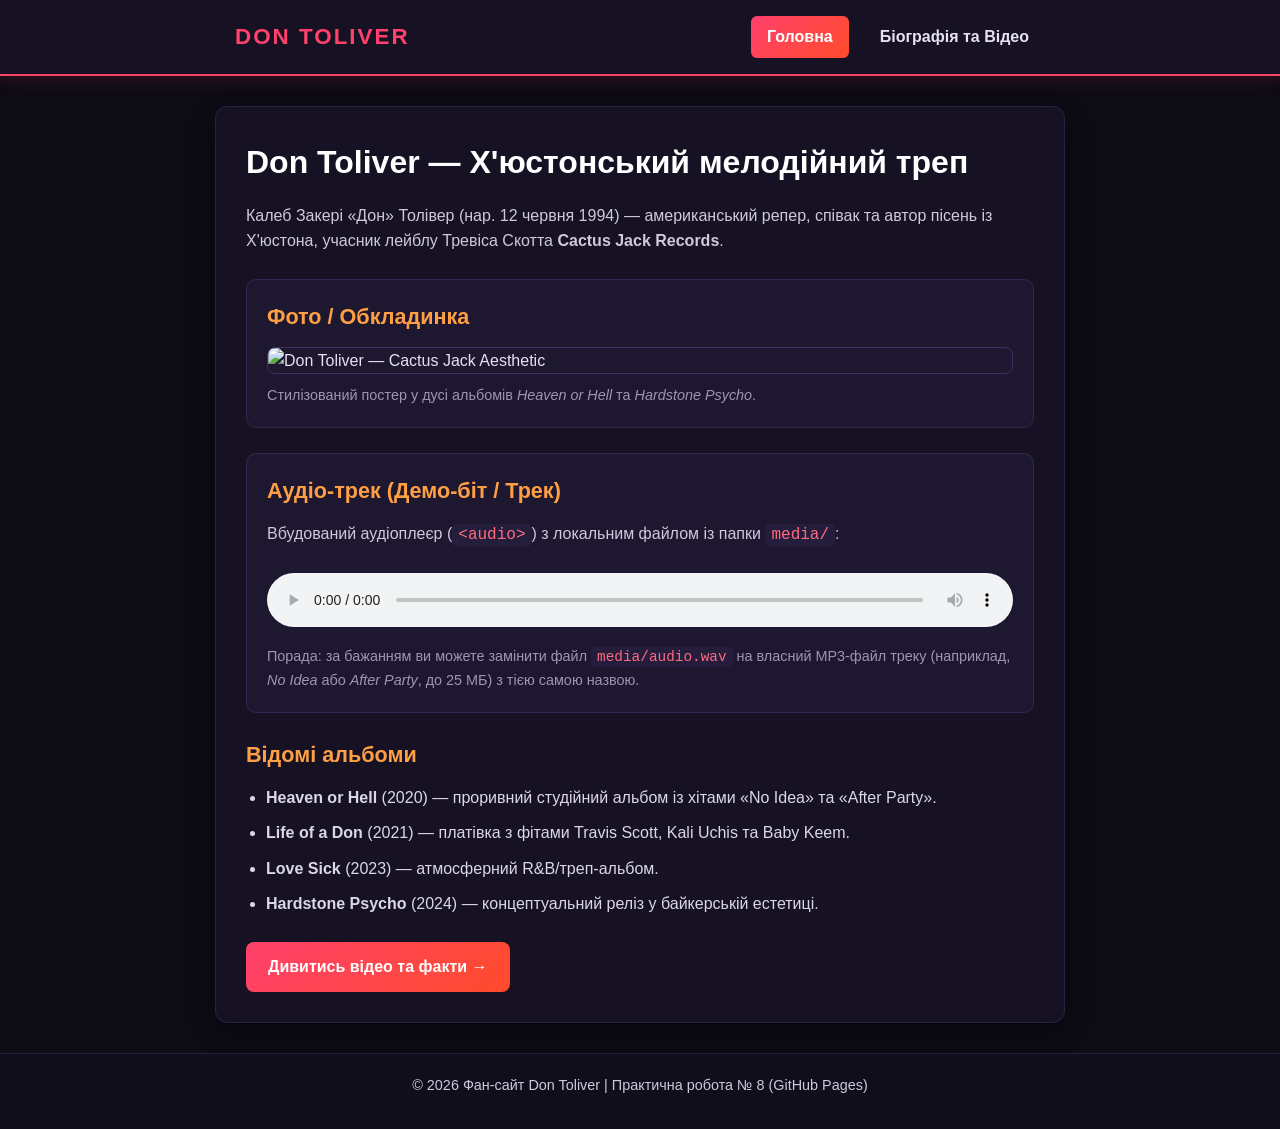
==== index.html @ 2e153c91 "Add files via upload" ====
<!DOCTYPE html>
<html lang="uk">
<head>
    <meta charset="UTF-8">
    <meta name="viewport" content="width=device-width, initial-scale=1.0">
    <title>Don Toliver — Фан-сайт | Головна</title>
    <link rel="stylesheet" href="style.css">
</head>
<body>
    <header>
        <div class="header-inner">
            <span class="logo">DON TOLIVER</span>
            <nav>
                <a href="index.html" class="active">Головна</a>
                <a href="about.html">Біографія та Відео</a>
            </nav>
        </div>
    </header>

    <main class="container">
        <section class="hero">
            <h1>Don Toliver — Х'юстонський мелодійний треп</h1>
            <p>Калеб Закері «Дон» Толівер (нар. 12 червня 1994) — американський репер, співак та автор пісень із Х'юстона, учасник лейблу Тревіса Скотта <strong>Cactus Jack Records</strong>.</p>
        </section>

        <section class="media-block">
            <h2>Фото / Обкладинка</h2>
            <img src="media/photo.jpg" alt="Don Toliver — Cactus Jack Aesthetic">
            <p class="caption">Стилізований постер у дусі альбомів <em>Heaven or Hell</em> та <em>Hardstone Psycho</em>.</p>
        </section>

        <section class="media-block">
            <h2>Аудіо-трек (Демо-біт / Трек)</h2>
            <p>Вбудований аудіоплеєр (<code>&lt;audio&gt;</code>) з локальним файлом із папки <code>media/</code>:</p>
            <audio controls>
                <source src="media/audio.wav" type="audio/wav">
                Ваш браузер не підтримує аудіо.
            </audio>
            <p class="hint">Порада: за бажанням ви можете замінити файл <code>media/audio.wav</code> на власний MP3-файл треку (наприклад, <em>No Idea</em> або <em>After Party</em>, до 25 МБ) з тією самою назвою.</p>
        </section>

        <section class="albums">
            <h2>Відомі альбоми</h2>
            <ul>
                <li><strong>Heaven or Hell</strong> (2020) — проривний студійний альбом із хітами «No Idea» та «After Party».</li>
                <li><strong>Life of a Don</strong> (2021) — платівка з фітами Travis Scott, Kali Uchis та Baby Keem.</li>
                <li><strong>Love Sick</strong> (2023) — атмосферний R&B/треп-альбом.</li>
                <li><strong>Hardstone Psycho</strong> (2024) — концептуальний реліз у байкерській естетиці.</li>
            </ul>
        </section>

        <div class="cta">
            <a href="about.html" class="btn">Дивитись відео та факти →</a>
        </div>
    </main>

    <footer>
        <p>© 2026 Фан-сайт Don Toliver | Практична робота № 8 (GitHub Pages)</p>
    </footer>
</body>
</html>
---- style.css ----
* {
    box-sizing: border-box;
    margin: 0;
    padding: 0;
}

body {
    font-family: 'Segoe UI', Tahoma, Geneva, Verdana, sans-serif;
    line-height: 1.6;
    background-color: #0d0b14;
    color: #e6e1f0;
    display: flex;
    flex-direction: column;
    min-height: 100vh;
}

header {
    background-color: #161224;
    border-bottom: 2px solid #ff416c;
    padding: 1rem 0;
    box-shadow: 0 4px 15px rgba(255, 65, 108, 0.15);
}

.header-inner {
    max-width: 850px;
    margin: 0 auto;
    display: flex;
    justify-content: space-between;
    align-items: center;
    padding: 0 20px;
    flex-wrap: wrap;
    gap: 10px;
}

.logo {
    font-weight: 900;
    font-size: 1.4rem;
    letter-spacing: 2px;
    color: #ff416c;
}

nav {
    display: flex;
    gap: 15px;
}

nav a {
    color: #e6e1f0;
    text-decoration: none;
    font-weight: 600;
    padding: 8px 16px;
    border-radius: 6px;
    transition: all 0.2s ease;
}

nav a:hover {
    background-color: #261f3d;
}

nav a.active {
    background: linear-gradient(135deg, #ff416c, #ff4b2b);
    color: #ffffff;
}

.container {
    max-width: 850px;
    margin: 30px auto;
    padding: 30px;
    background: #161224;
    border: 1px solid #2a2242;
    border-radius: 12px;
    box-shadow: 0 8px 25px rgba(0, 0, 0, 0.4);
    flex: 1;
}

h1 {
    color: #ffffff;
    margin-bottom: 15px;
    font-size: 2rem;
}

h2 {
    color: #ff9f43;
    margin-bottom: 12px;
    font-size: 1.35rem;
}

p {
    margin-bottom: 15px;
    color: #cfc8de;
}

code {
    background-color: #241d3b;
    padding: 2px 6px;
    border-radius: 4px;
    font-family: Consolas, monospace;
    color: #ff6b81;
}

.media-block {
    margin: 25px 0;
    padding: 20px;
    background-color: #1d1730;
    border: 1px solid #322852;
    border-radius: 10px;
}

img, video {
    max-width: 100%;
    height: auto;
    border-radius: 8px;
    margin-top: 10px;
    display: block;
    border: 1px solid #3d3163;
}

audio {
    width: 100%;
    margin-top: 10px;
}

.caption, .hint {
    font-size: 0.9rem;
    color: #9e95b5;
    margin-top: 10px;
    margin-bottom: 0;
}

.albums ul {
    margin-left: 20px;
    margin-top: 10px;
}

.albums li {
    margin-bottom: 10px;
    color: #dcd6eb;
}

.cta {
    margin-top: 25px;
}

.btn {
    display: inline-block;
    background: linear-gradient(135deg, #ff416c, #ff4b2b);
    color: #ffffff;
    text-decoration: none;
    padding: 12px 22px;
    border-radius: 8px;
    font-weight: 700;
    transition: transform 0.2s, box-shadow 0.2s;
}

.btn:hover {
    transform: translateY(-2px);
    box-shadow: 0 5px 15px rgba(255, 65, 108, 0.4);
}

footer {
    text-align: center;
    padding: 20px;
    background-color: #110e1c;
    border-top: 1px solid #261f3d;
    color: #857c9c;
    font-size: 0.9rem;
    margin-top: auto;
}
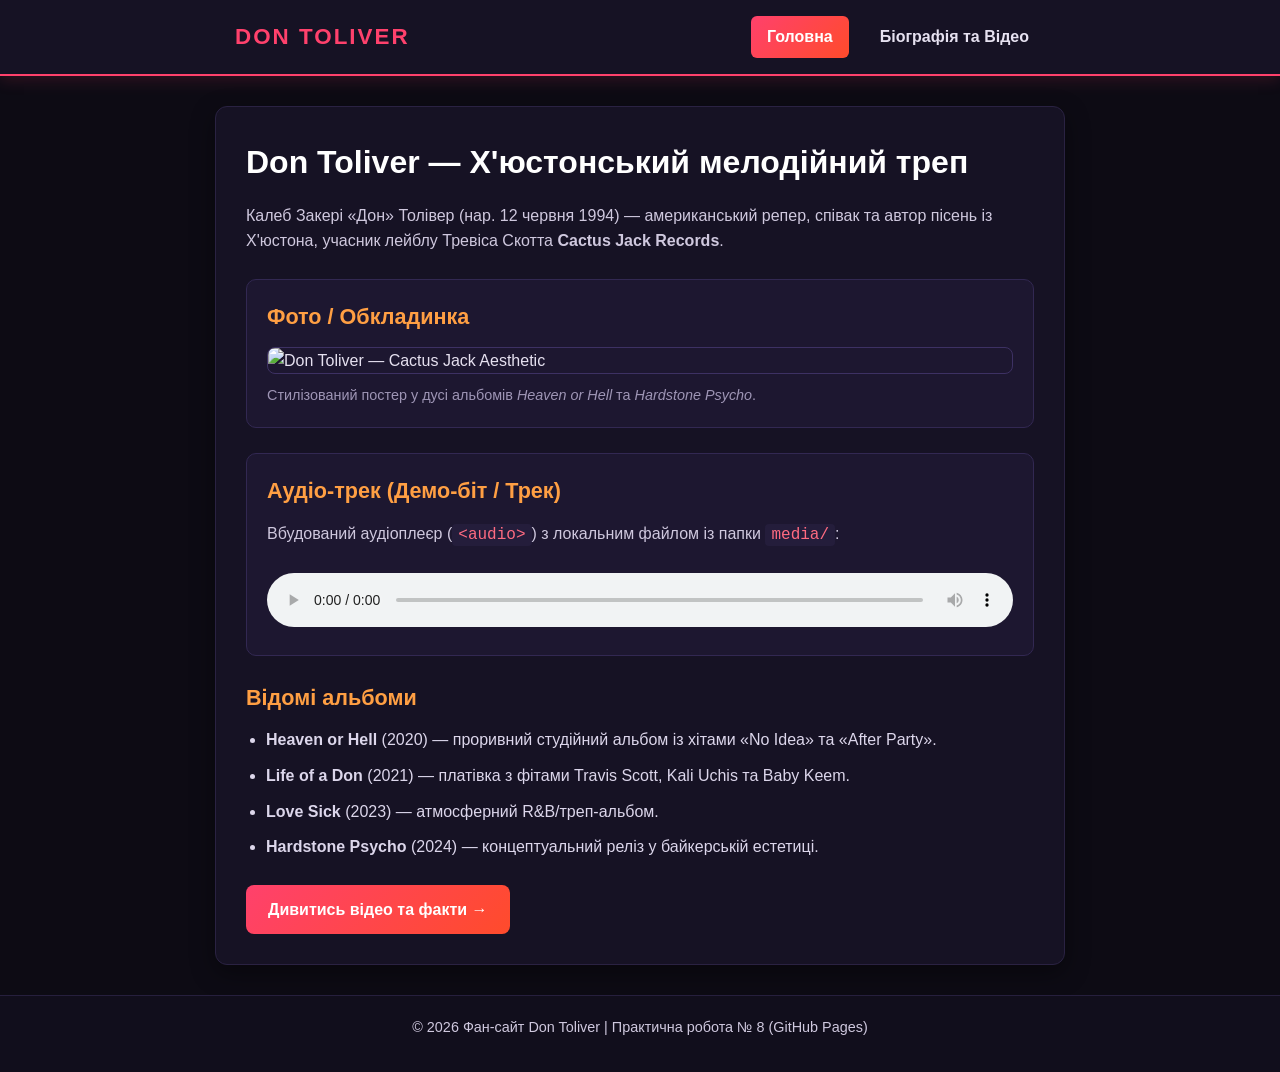
==== commit af9e7bec: "Remove audio file replacement hint from index.html Removed hint about replacing audio file with MP3." ====
--- a/index.html
+++ b/index.html
@@ -36,7 +36,6 @@
                 <source src="media/audio.wav" type="audio/wav">
                 Ваш браузер не підтримує аудіо.
             </audio>
-            <p class="hint">Порада: за бажанням ви можете замінити файл <code>media/audio.wav</code> на власний MP3-файл треку (наприклад, <em>No Idea</em> або <em>After Party</em>, до 25 МБ) з тією самою назвою.</p>
         </section>
 
         <section class="albums">
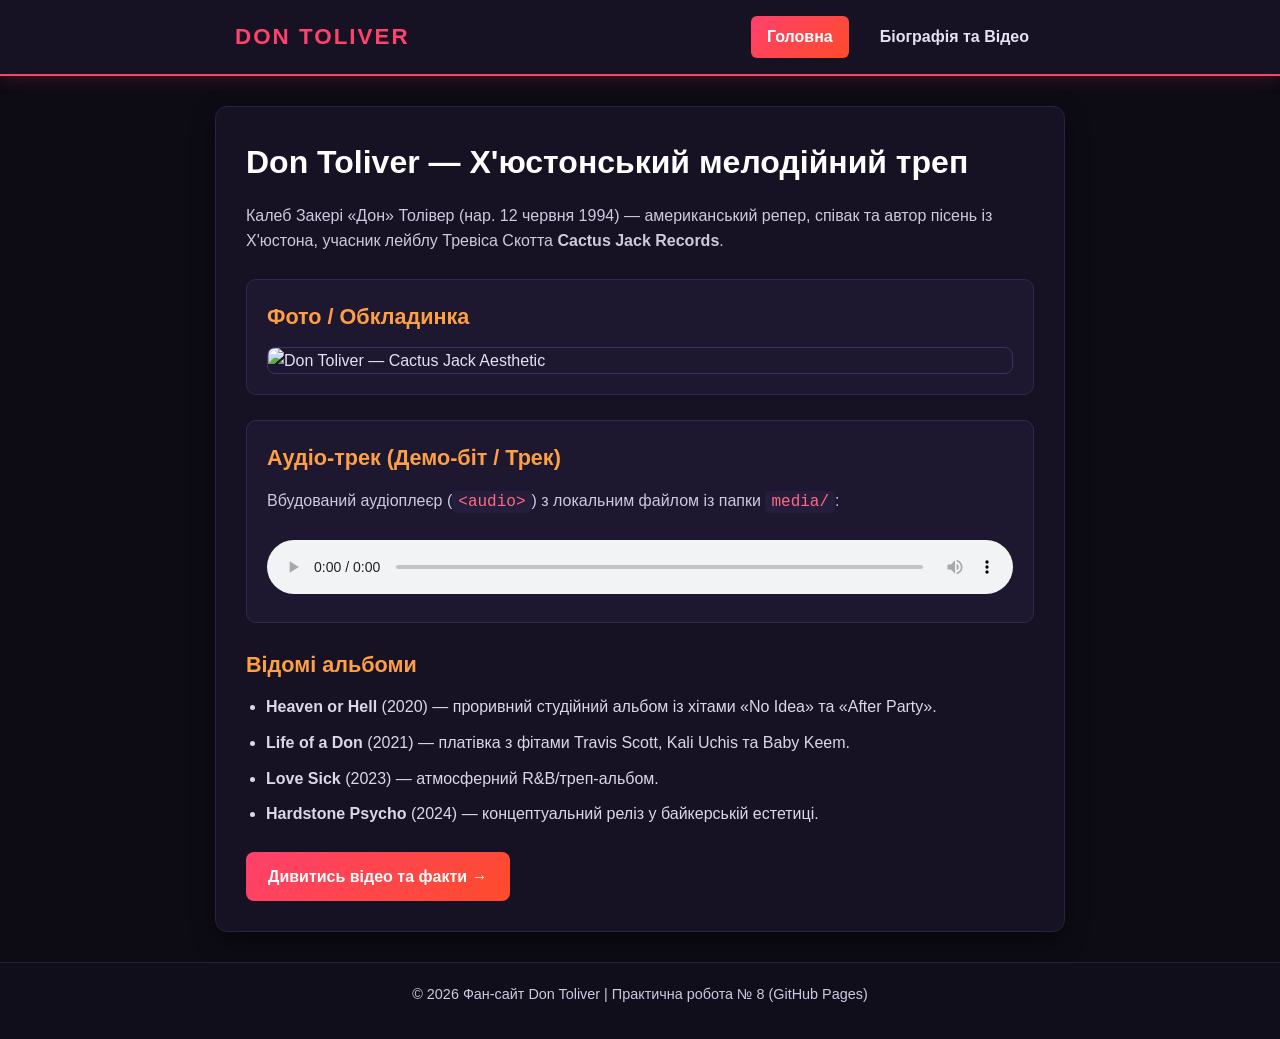
==== commit 5d08f30b: "Change audio source from WAV to MP3 Updated audio source format from WAV to MP3." ====
--- a/index.html
+++ b/index.html
@@ -26,15 +26,14 @@
         <section class="media-block">
             <h2>Фото / Обкладинка</h2>
             <img src="media/photo.jpg" alt="Don Toliver — Cactus Jack Aesthetic">
-            <p class="caption">Стилізований постер у дусі альбомів <em>Heaven or Hell</em> та <em>Hardstone Psycho</em>.</p>
         </section>
 
         <section class="media-block">
             <h2>Аудіо-трек (Демо-біт / Трек)</h2>
             <p>Вбудований аудіоплеєр (<code>&lt;audio&gt;</code>) з локальним файлом із папки <code>media/</code>:</p>
             <audio controls>
-                <source src="media/audio.wav" type="audio/wav">
-                Ваш браузер не підтримує аудіо.
+                <source src="media/audio.mp3" type="audio.mp3">
+            
             </audio>
         </section>
 
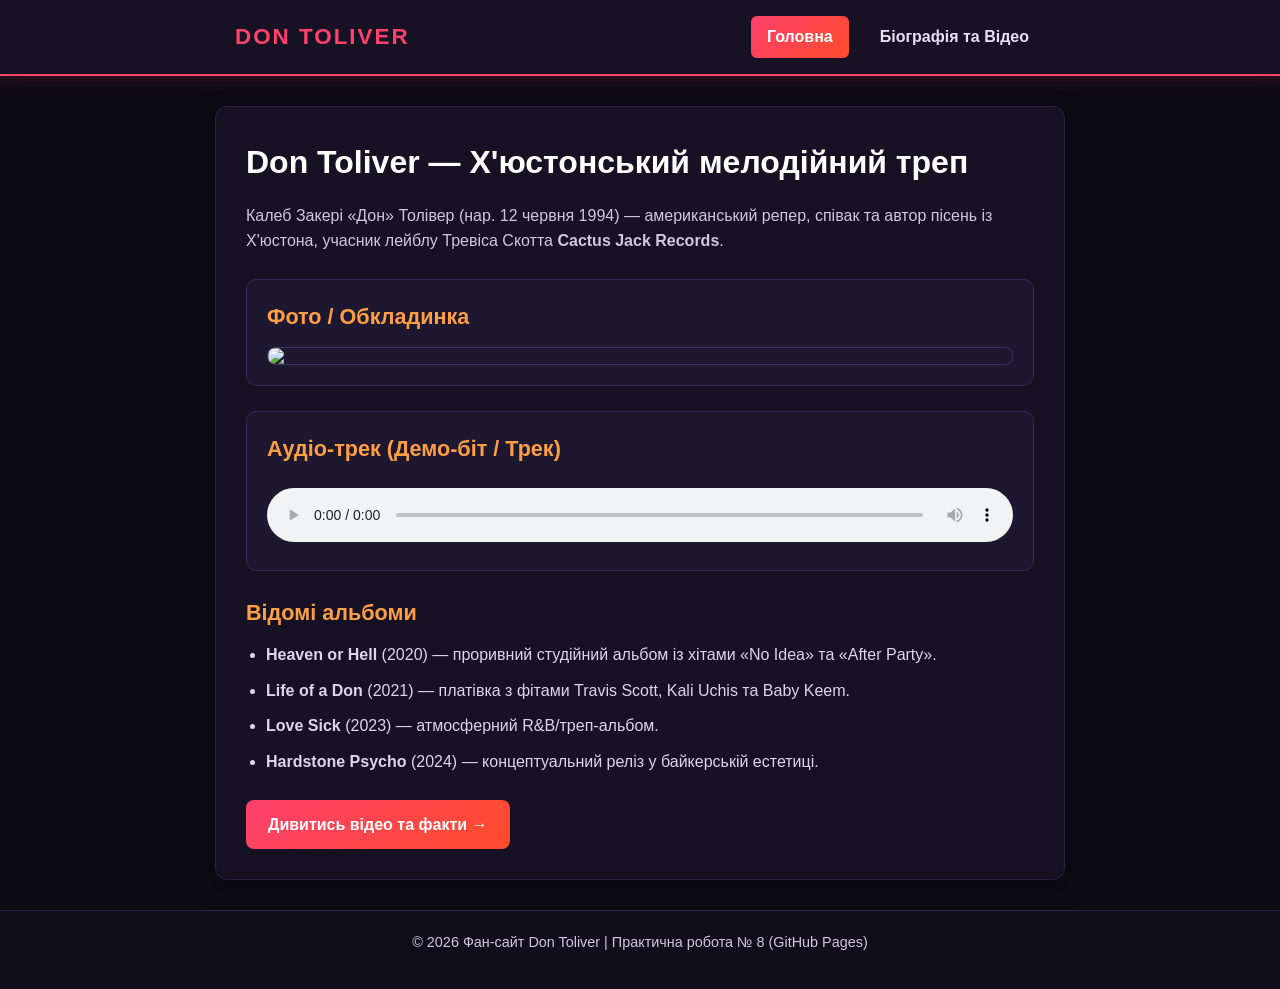
==== commit b89dc907: "Update index.html" ====
--- a/index.html
+++ b/index.html
@@ -25,12 +25,11 @@
 
         <section class="media-block">
             <h2>Фото / Обкладинка</h2>
-            <img src="media/photo.jpg" alt="Don Toliver — Cactus Jack Aesthetic">
+            <img src="media/photo.jpg" >
         </section>
 
         <section class="media-block">
             <h2>Аудіо-трек (Демо-біт / Трек)</h2>
-            <p>Вбудований аудіоплеєр (<code>&lt;audio&gt;</code>) з локальним файлом із папки <code>media/</code>:</p>
             <audio controls>
                 <source src="media/audio.mp3" type="audio.mp3">
             
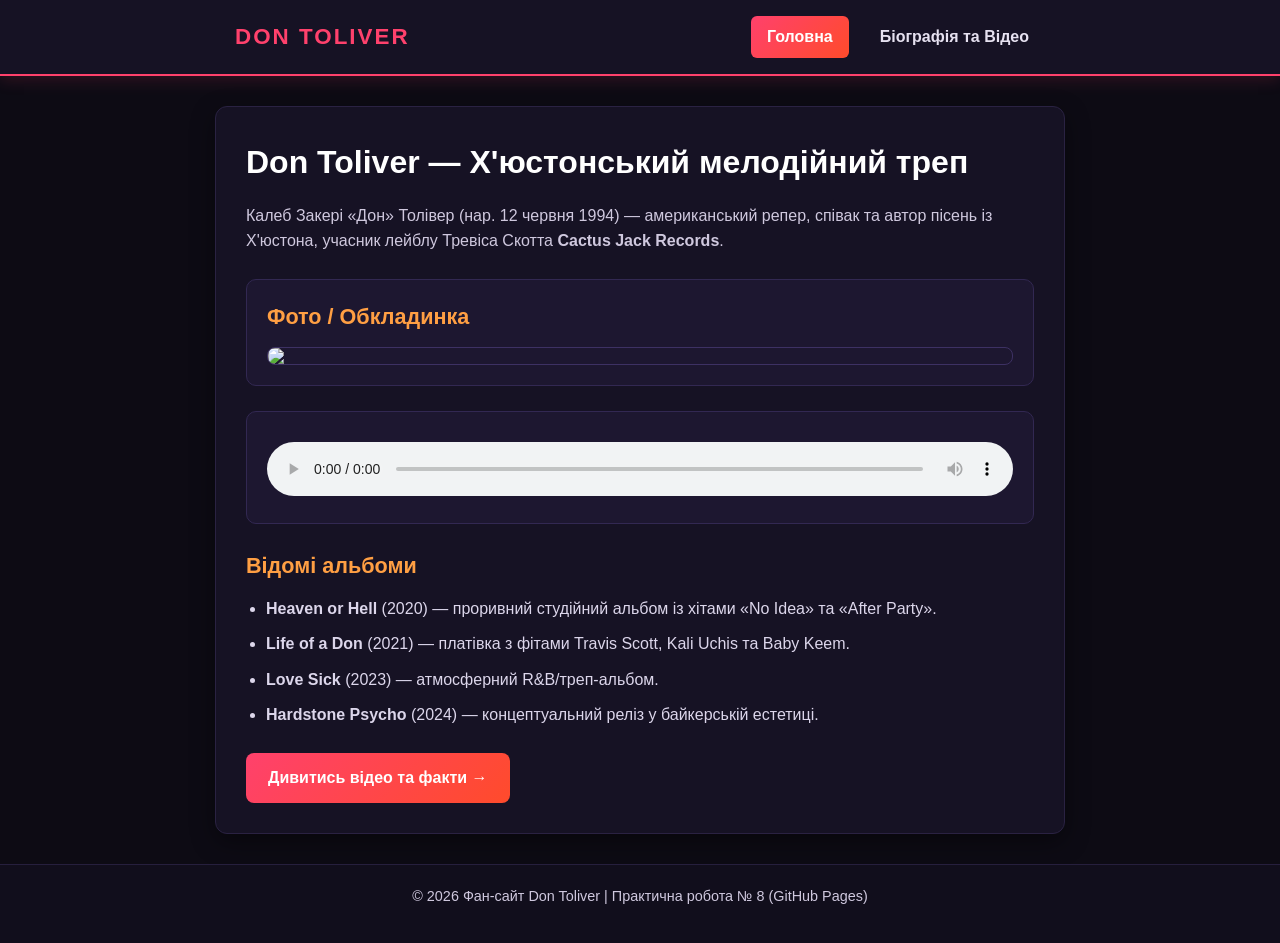
==== commit 4fd65556: "Update index.html" ====
--- a/index.html
+++ b/index.html
@@ -29,7 +29,6 @@
         </section>
 
         <section class="media-block">
-            <h2>Аудіо-трек (Демо-біт / Трек)</h2>
             <audio controls>
                 <source src="media/audio.mp3" type="audio.mp3">
             
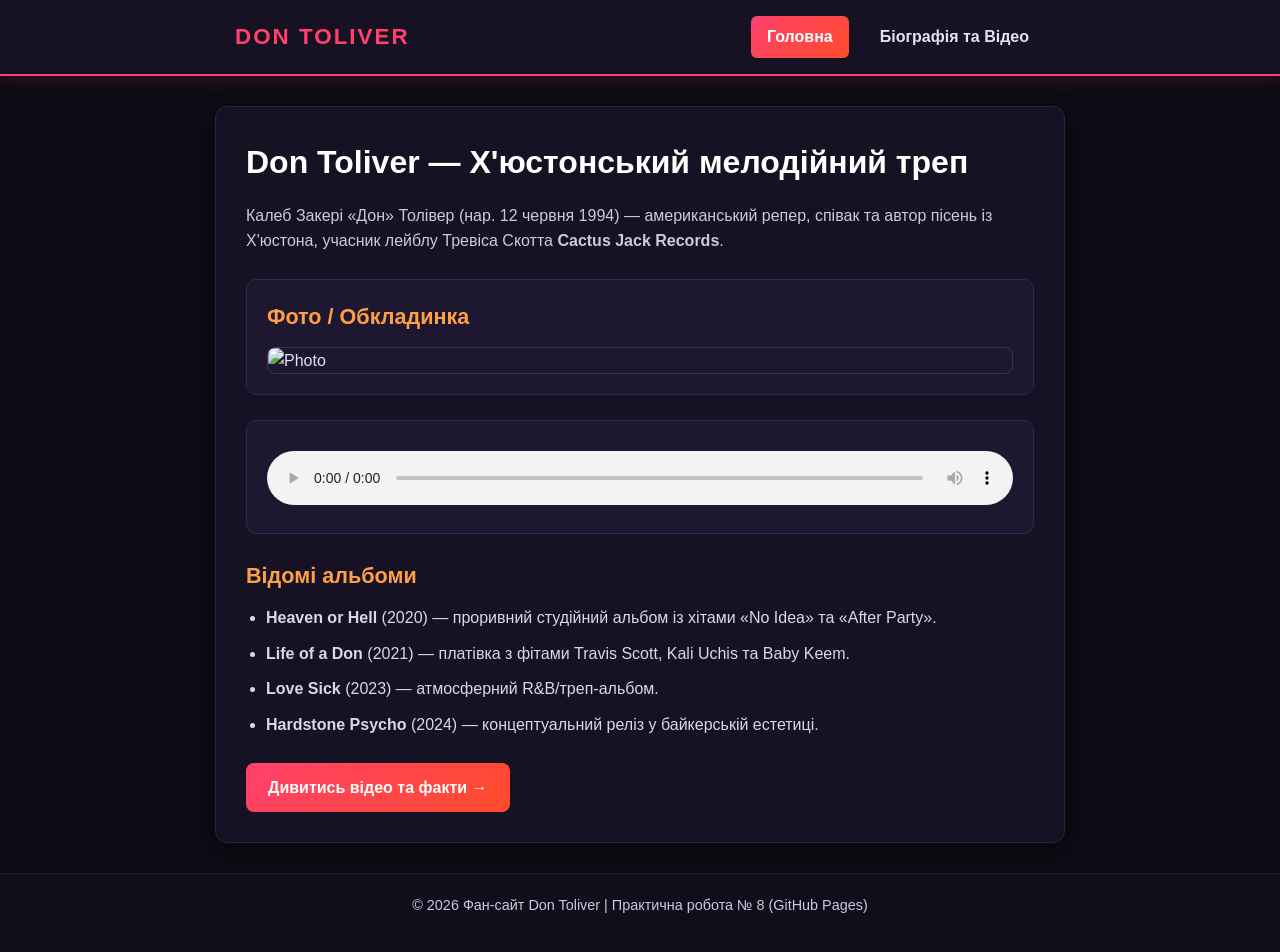
==== commit ee13a8dd: "Update index.html" ====
--- a/index.html
+++ b/index.html
@@ -25,13 +25,13 @@
 
         <section class="media-block">
             <h2>Фото / Обкладинка</h2>
-            <img src="media/photo.jpg" >
+            <img src="media/photo.jpg"  alt="Photo" >
         </section>
 
         <section class="media-block">
             <audio controls>
                 <source src="media/audio.mp3" type="audio.mp3">
-            
+             Ваш браузер не підтримує аудіо
             </audio>
         </section>
 
